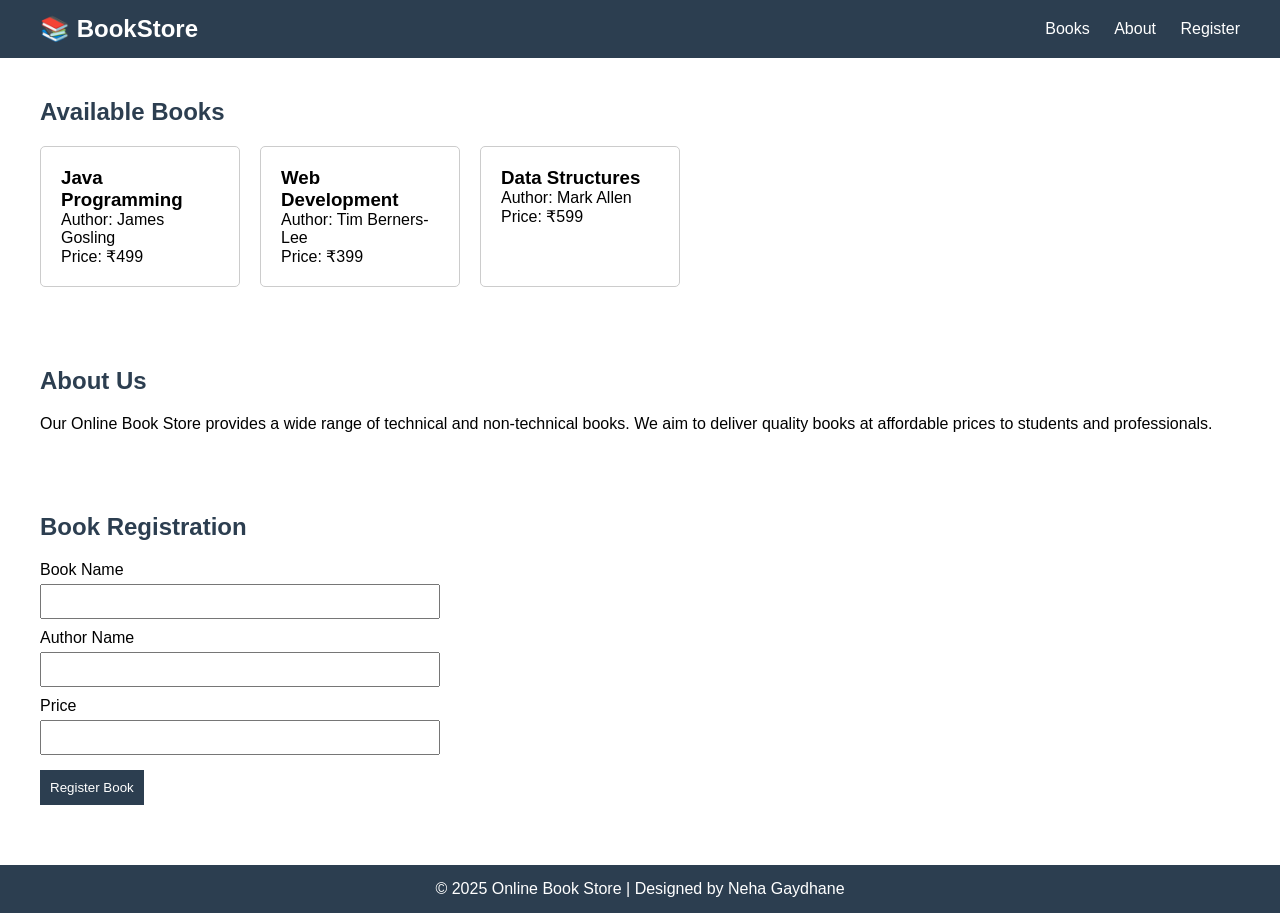
==== p1.html @ 37a84f9d "book store" ====
<!DOCTYPE html>
<html lang="en">
<head>
    <meta charset="UTF-8">
    <title>Online Book Store</title>
    <link rel="stylesheet" href="style.css">
</head>
<body>

    <!-- Header / Navbar -->
    <header>
        <div class="logo">📚 BookStore</div>
        <nav>
            <a href="#books">Books</a>
            <a href="#about">About</a>
            <a href="#register">Register</a>
        </nav>
    </header>

    <!-- Book Listing Section -->
    <section id="books">
        <h2>Available Books</h2>
        <div class="book-list">
            <div class="book">
                <h3>Java Programming</h3>
                <p>Author: James Gosling</p>
                <p>Price: ₹499</p>
            </div>
            <div class="book">
                <h3>Web Development</h3>
                <p>Author: Tim Berners-Lee</p>
                <p>Price: ₹399</p>
            </div>
            <div class="book">
                <h3>Data Structures</h3>
                <p>Author: Mark Allen</p>
                <p>Price: ₹599</p>
            </div>
        </div>
    </section>

    <!-- About Section -->
    <section id="about">
        <h2>About Us</h2>
        <p>
            Our Online Book Store provides a wide range of technical and non-technical books.
            We aim to deliver quality books at affordable prices to students and professionals.
        </p>
    </section>

    <!-- Book Registration Form -->
    <section id="register">
        <h2>Book Registration</h2>
        <form>
            <label>Book Name</label>
            <input type="text" required>

            <label>Author Name</label>
            <input type="text" required>

            <label>Price</label>
            <input type="number" required>

            <button type="submit">Register Book</button>
        </form>
    </section>

    <!-- Footer -->
    <footer>
        <p>© 2025 Online Book Store | Designed by Neha Gaydhane</p>
    </footer>

</body>
</html>
---- style.css ----
* {
    margin: 0;
    padding: 0;
    box-sizing: border-box;
    font-family: Arial, sans-serif;
}

/* Header */
header {
    display: flex;
    justify-content: space-between;
    align-items: center;
    background-color: #2c3e50;
    padding: 15px 40px;
}

.logo {
    color: white;
    font-size: 24px;
    font-weight: bold;
}

nav a {
    color: white;
    text-decoration: none;
    margin-left: 20px;
    font-size: 16px;
}

nav a:hover {
    text-decoration: underline;
}

/* Sections */
section {
    padding: 40px;
}

h2 {
    margin-bottom: 20px;
    color: #2c3e50;
}

/* Books */
.book-list {
    display: flex;
    gap: 20px;
}

.book {
    border: 1px solid #ccc;
    padding: 20px;
    width: 200px;
    border-radius: 5px;
}

/* Form */
form {
    max-width: 400px;
}

form label {
    display: block;
    margin-top: 10px;
}

form input {
    width: 100%;
    padding: 8px;
    margin-top: 5px;
}

form button {
    margin-top: 15px;
    padding: 10px;
    background-color: #2c3e50;
    color: white;
    border: none;
    cursor: pointer;
}

/* Footer */
footer {
    background-color: #2c3e50;
    color: white;
    text-align: center;
    padding: 15px;
    margin-top: 20px;
}
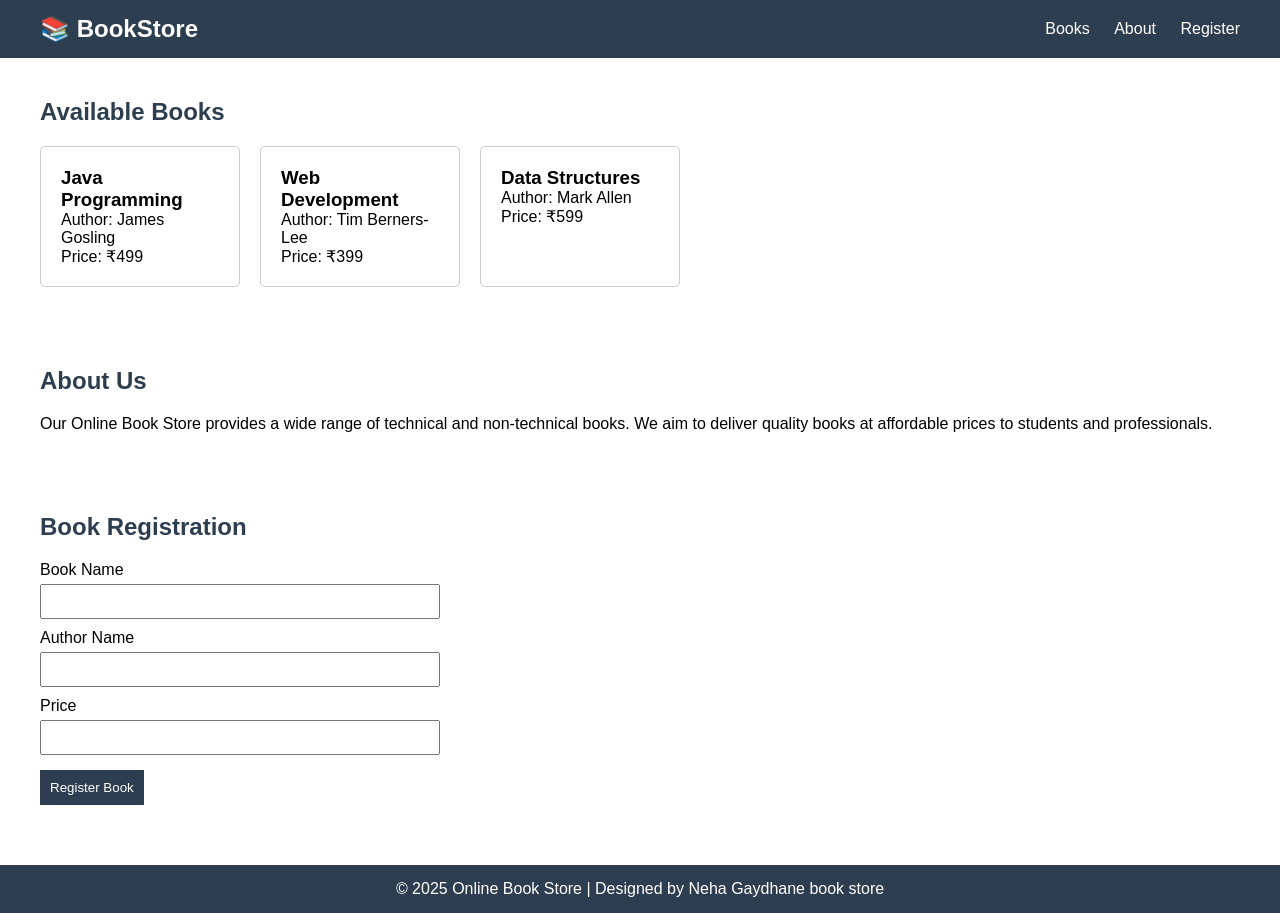
==== commit ba07f51a: "fotter change" ====
--- a/p1.html
+++ b/p1.html
@@ -67,7 +67,7 @@
 
     <!-- Footer -->
     <footer>
-        <p>© 2025 Online Book Store | Designed by Neha Gaydhane</p>
+        <p>© 2025 Online Book Store | Designed by Neha Gaydhane book store</p>
     </footer>
 
 </body>
